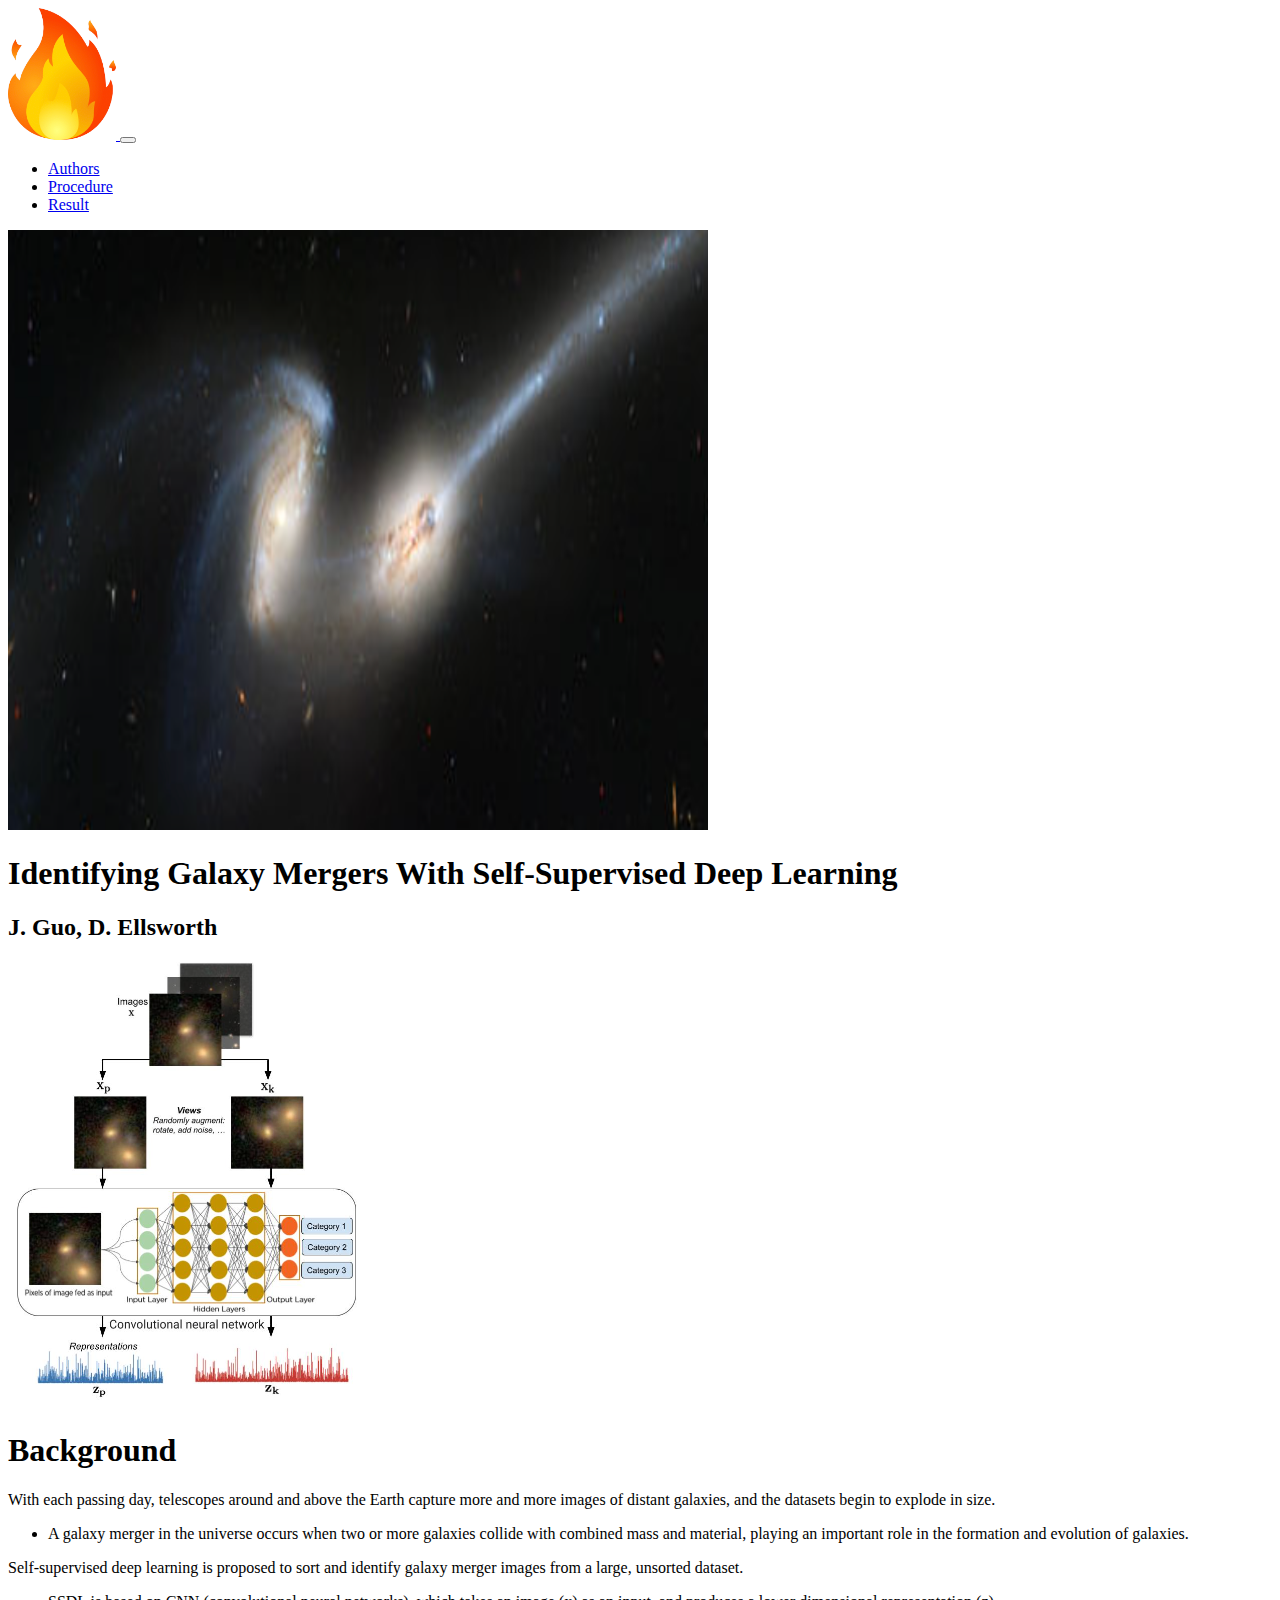
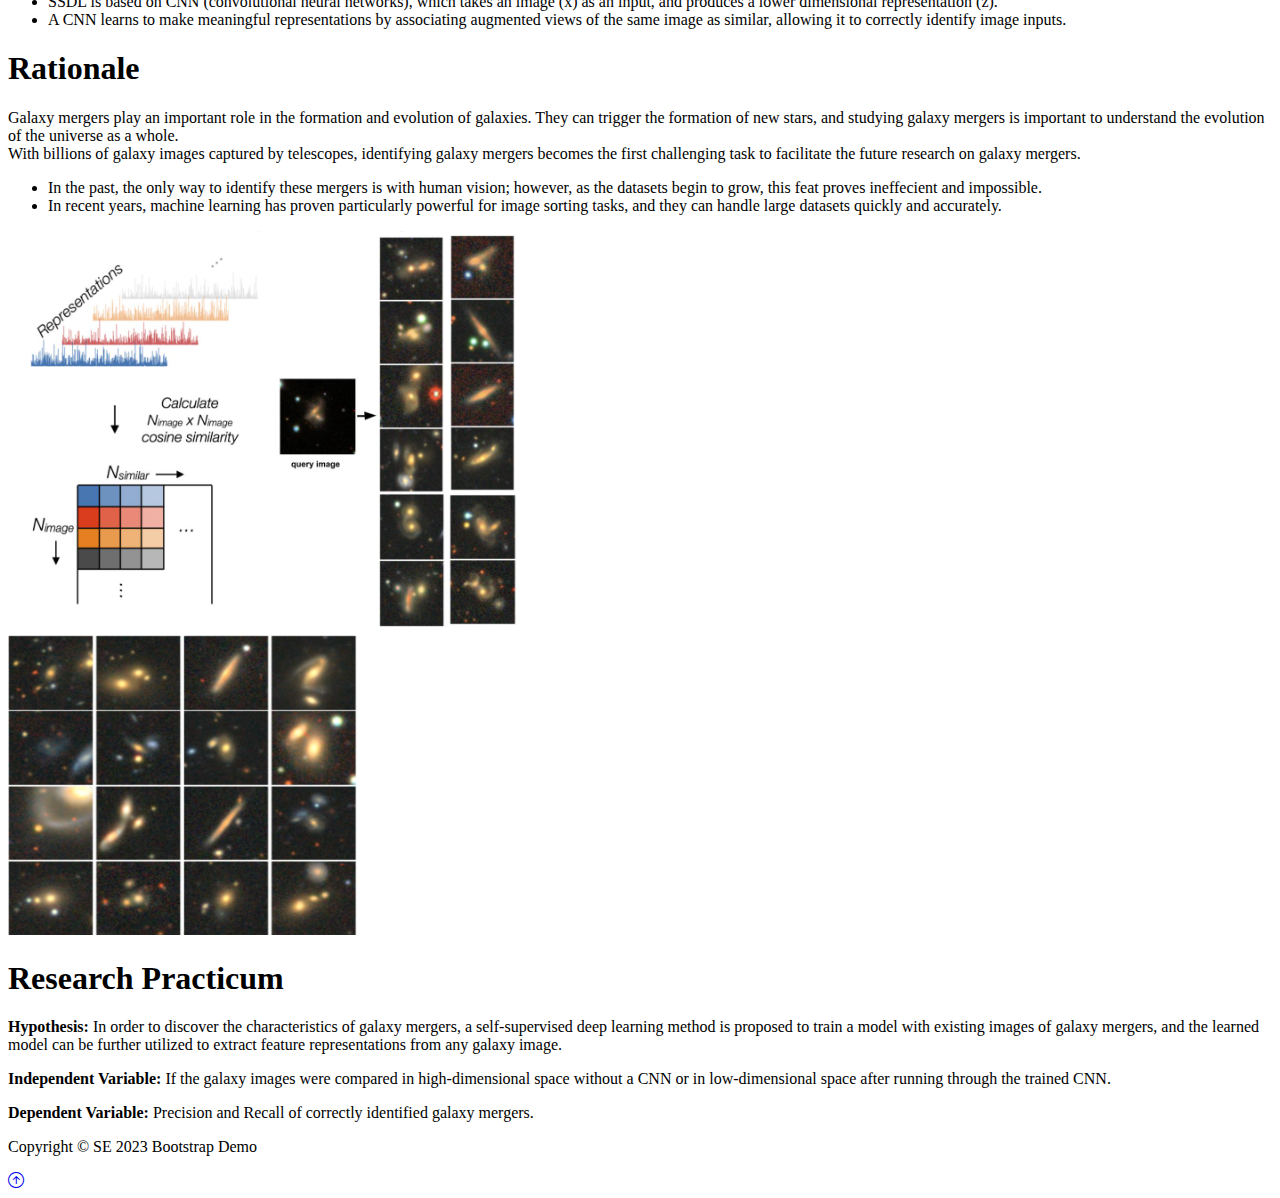
==== index.html @ 0a8215fc "Deleted research folder" ====
<!DOCTYPE html>
<html lang="en">
<head>
    <meta charset="UTF-8">
    <meta name="viewport" content="width=device-width, initial-scale=1.0">
    <title>Document</title>
    <link href="https://cdn.jsdelivr.net/npm/bootstrap@5.3.2/dist/css/bootstrap.min.css" rel="stylesheet" 
        integrity="sha384-T3c6CoIi6uLrA9TneNEoa7RxnatzjcDSCmG1MXxSR1GAsXEV/Dwwykc2MPK8M2HN" 
        crossorigin="anonymous">
    <link rel="stylesheet" href="https://cdn.jsdelivr.net/npm/bootstrap-icons@1.10.2/font/bootstrap-icons.css">
    <link rel="stylesheet" href="stylesSe.css">
    
    <script src="https://cdn.jsdelivr.net/npm/bootstrap@5.3.2/dist/js/bootstrap.bundle.min.js" 
        integrity="sha384-C6RzsynM9kWDrMNeT87bh95OGNyZPhcTNXj1NW7RuBCsyN/o0jlpcV8Qyq46cDfL" 
        crossorigin="anonymous">defer</script>
</head>

<body>
    <nav class="navbar navbar-expand-lg navbar-dark nb-background-color">
    <!-- lg = large breakpoint, navbar-light = make text dark, headerBG = custom bss BG color -->
        <div class="container">
            <a href="#" class="navbar-brand">
                <img src="images/firee.png" alt="Fire Logo" class="d-inline-block align-text-top w-25">
            </a>

            <!-- Hamburger Menu Button-->
            <button class="navbar-toggler" type="button" data-bs-toggle="collapse" data-bs-target="#navmenu">
                <span class="navbar-toggler-icon"></span>
            </button>

            <!-- Collapsible navbar menu with custom hover underline CSS animation-->
            <div class="collapse navbar-collapse" id="navmenu">
                <!-- Links to hamburger menu button-->
                <ul class="navbar-nav ms-auto">        <!-- ms-auto is margin spacing-->
                    <li class="nav-item">
                        <a href="authors.html" class="nav-link hover-underline-animation nbMenuTiem">Authors</a>
                    </li>
                    <li class="nav-item">
                        <a href="procedure.html" class="nav-link hover-underline-animation nbMenuTiem">Procedure</a>
                    </li>
                    <li class="nav-item">
                        <a href="result.html" class="nav-link hover-underline-animation nbMenuTiem">Result</a>
                    </li>
                </ul>
            </div>
        </div>
    </nav>

    <!-- Showcase -->
    <section class="showcase text-light p-2 text-center"> 
        <!--headerBG = custom css BG color, p-2 = padding 2-->
        <div class="container">
            <div class="row">
                <div class="col-sm-6 p-0 d-flex align-items-center">
                    <!--img-fluid = won't expand larger than container and will scale down-->
                    <img class="img-fluid" src="images/galaxygeneric.png" width="700px" height="600px" alt="Galaxy Merger">
                </div>
                <div class="col-sm-6 p-0 d-flex align-items-center">
                   <div class="container">
                        <h1 class="display-4"> Identifying Galaxy Mergers With Self-Supervised Deep Learning </h1>
                        <h2 class="display-8">J. Guo, D. Ellsworth</h2>
                   </div>
                </div>
            </div>
        </div>
    </section>

    <!-- Overview -->
    <section class="overview text-dark p-2 text-left">
        <div class="container">
            <div class="row">
                <div class="col-sm-4 p-3">
                    <!-- pt-3 = padding top-->
                    <img class="img-fluid" src="images/cnn.png" style="height: 90%" alt="Galaxy Mergers">
                </div>
                <div class="col-sm-8 p-3">
                    <h1 class="ovPadLeft indheader"> Background </h1> <!-- Custom padding left side -->
                    <p class="lead overview ovPadLeft"> 
                        With each passing day, telescopes around and above the Earth capture more and more images of 
                        distant galaxies, and the datasets begin to explode in size. 
                       
                        <ul> 
                            <li> A galaxy merger in the universe occurs when two or more galaxies 
                                collide with combined mass and material, playing an important
                                role in the formation and evolution of galaxies. </li>
                        </ul>
                    </p>
                    <p class="lead overview ovPadLeft"> 
                        Self-supervised deep learning is proposed to sort and identify galaxy merger images
                        from a large, unsorted dataset.

                        <ul> 
                            <li> SSDL is based on CNN (convolutional neural networks), which
                                takes an image (x) as an input, and produces a lower dimensional 
                                representation (z). </li>
                            <li> A CNN learns to make meaningful representations by associating 
                                augmented views of the same image as similar, allowing it to correctly 
                                identify image inputs. </li>
                        </ul>
                    </p>
                </div>
            </div>
            <div class="row">
                <div class="col-sm-8 p-3">
                    <h1 class="ovPadLeft indheader"> Rationale </h1> <!-- Custom padding left side -->
                    <p class="lead overview ovPadLeft"> 
                        Galaxy mergers play an important role in the formation
                        and evolution of galaxies. They can trigger the formation of new stars, and
                        studying galaxy mergers is important to understand the evolution of the universe as
                        a whole. <br>With billions of galaxy images captured by telescopes, identifying galaxy
                        mergers becomes the first challenging task to facilitate the future research on galaxy
                        mergers. <br> 
                        <ul> 
                            <li>In the past, the only way to identify these mergers is with human vision;
                            however, as the datasets begin to grow, this feat proves ineffecient and impossible.</li> 
                            <li> In recent years, machine learning has proven particularly powerful for image sorting tasks,
                            and they can handle large datasets quickly and accurately.</li>
                        </ul>
                    </p>
                </div>
                <div class="col-sm-4 p-3">
                    <!-- pt-3 = padding top-->
                    <img class="img-fluid" src="images/simsearch.png" alt="Galaxy Merger CNN Model">
                </div>
            </div>
            <div class="row">
                <div class="col-sm-4 p-3">
                    <!-- pt-3 = padding top-->
                    <img class="img-fluid" src="images/data.png" width="350px" height="300px" alt="Data of Mergers">
                </div>
                <div class="col-sm-8 p-3">
                    <h1 class="ovPadLeft indheader"> Research Practicum </h1> <!-- Custom padding left side -->
                    <p class="lead overview ovPadLeft"> 
                        <strong> Hypothesis: </strong> In order to discover the characteristics of galaxy 
                        mergers, a self-supervised deep learning method is proposed to train a model with
                        existing images of galaxy mergers, and the learned model can be further utilized to extract 
                        feature representations from any galaxy image.                                           
                    </p>
                    <p class="lead overview ovPadLeft">
                        <strong>Independent Variable: </strong>  If the galaxy images were compared in high-dimensional
                        space without a CNN or in low-dimensional space after running through the trained CNN.
                    </p>
                    <p class="lead overview ovPadLeft">
                        <strong>Dependent Variable: </strong> Precision and Recall of correctly identified galaxy mergers.
                    </p>
                </div>
            </div>
        </div>
    </section>

    <!-- Footer (requires Bootstrap icons)-->
    <footer class="p-5 footer text-light text-center position-relative">
        <div class="container">
            <p class="lead">Copyright &copy; SE 2023 Bootstrap Demo</p>
            <a href="#" class="position-absolute bottom-0 end-0 p-5">
                <i class="bi bi-arrow-up-circle h2 icon-white"></i>
            </a>
        </div>
    </footer>
<!-- Code injected by live-server -->
</body>
</html>
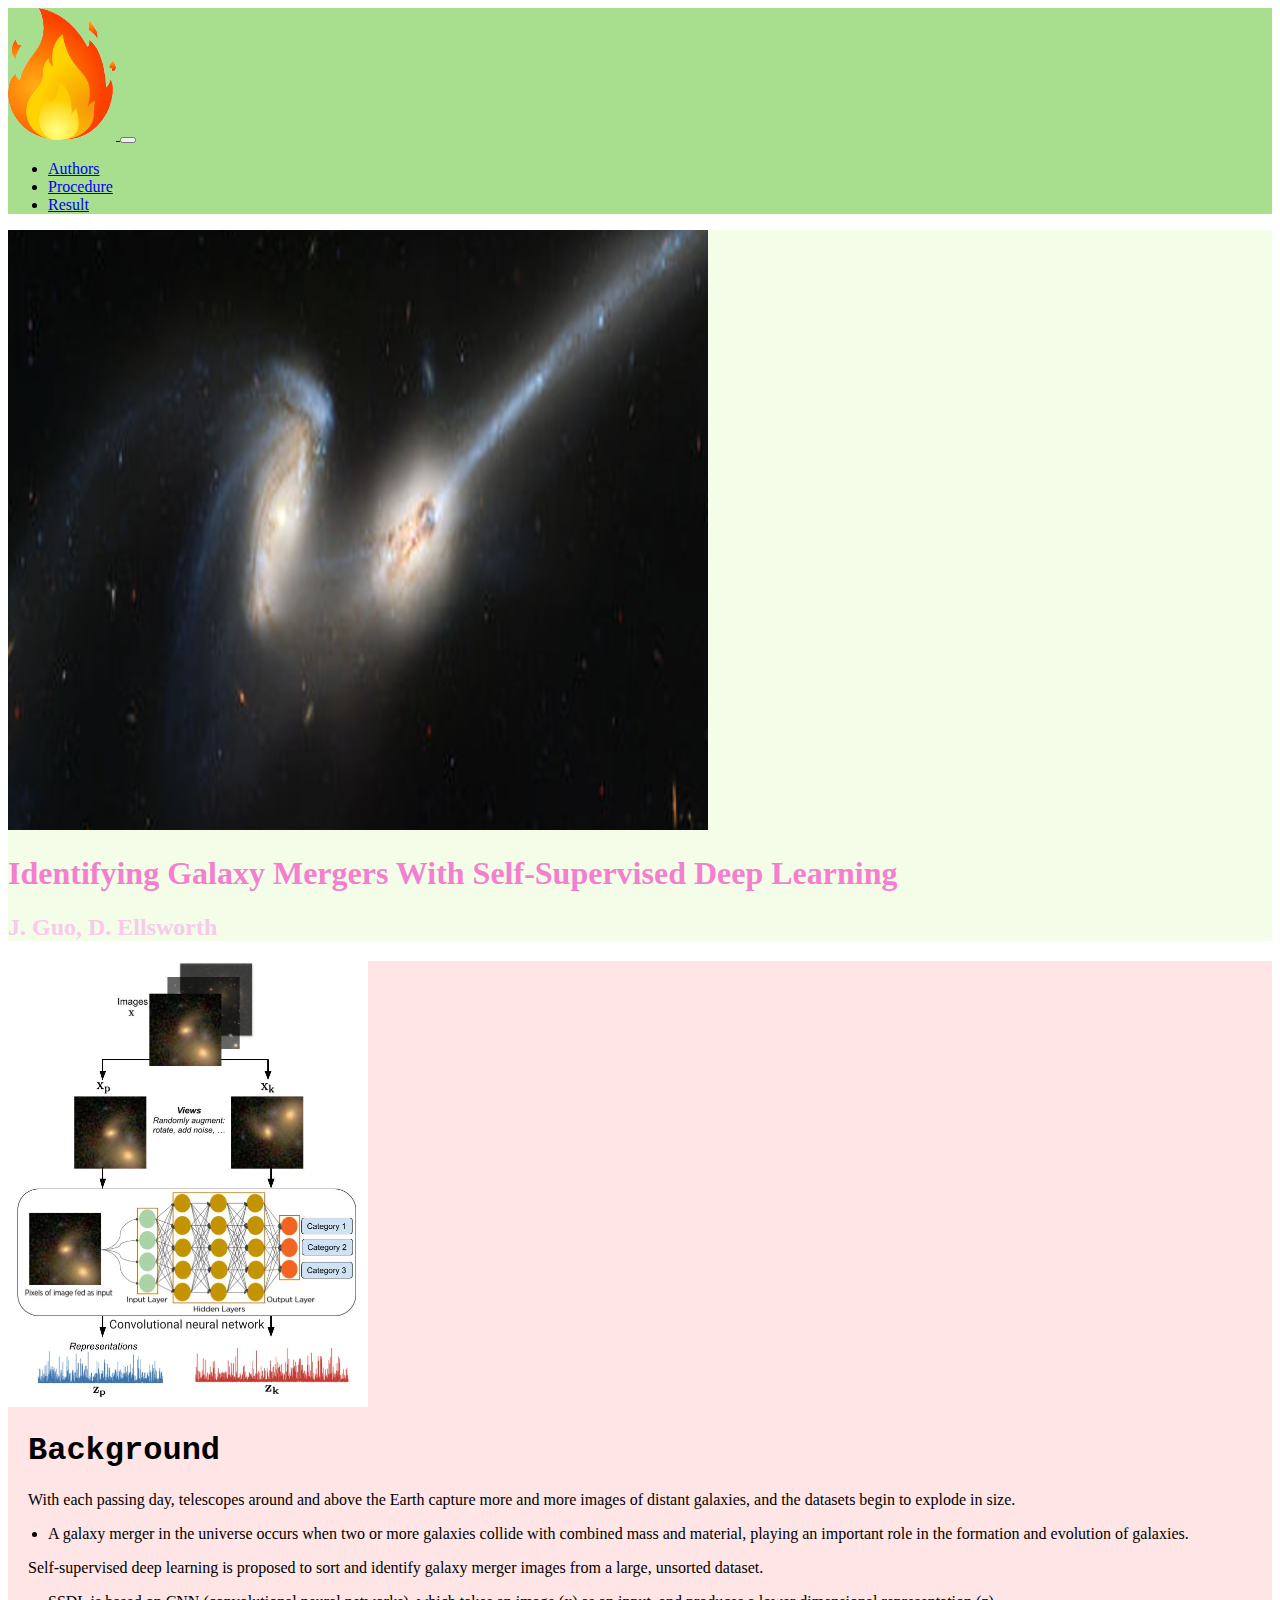
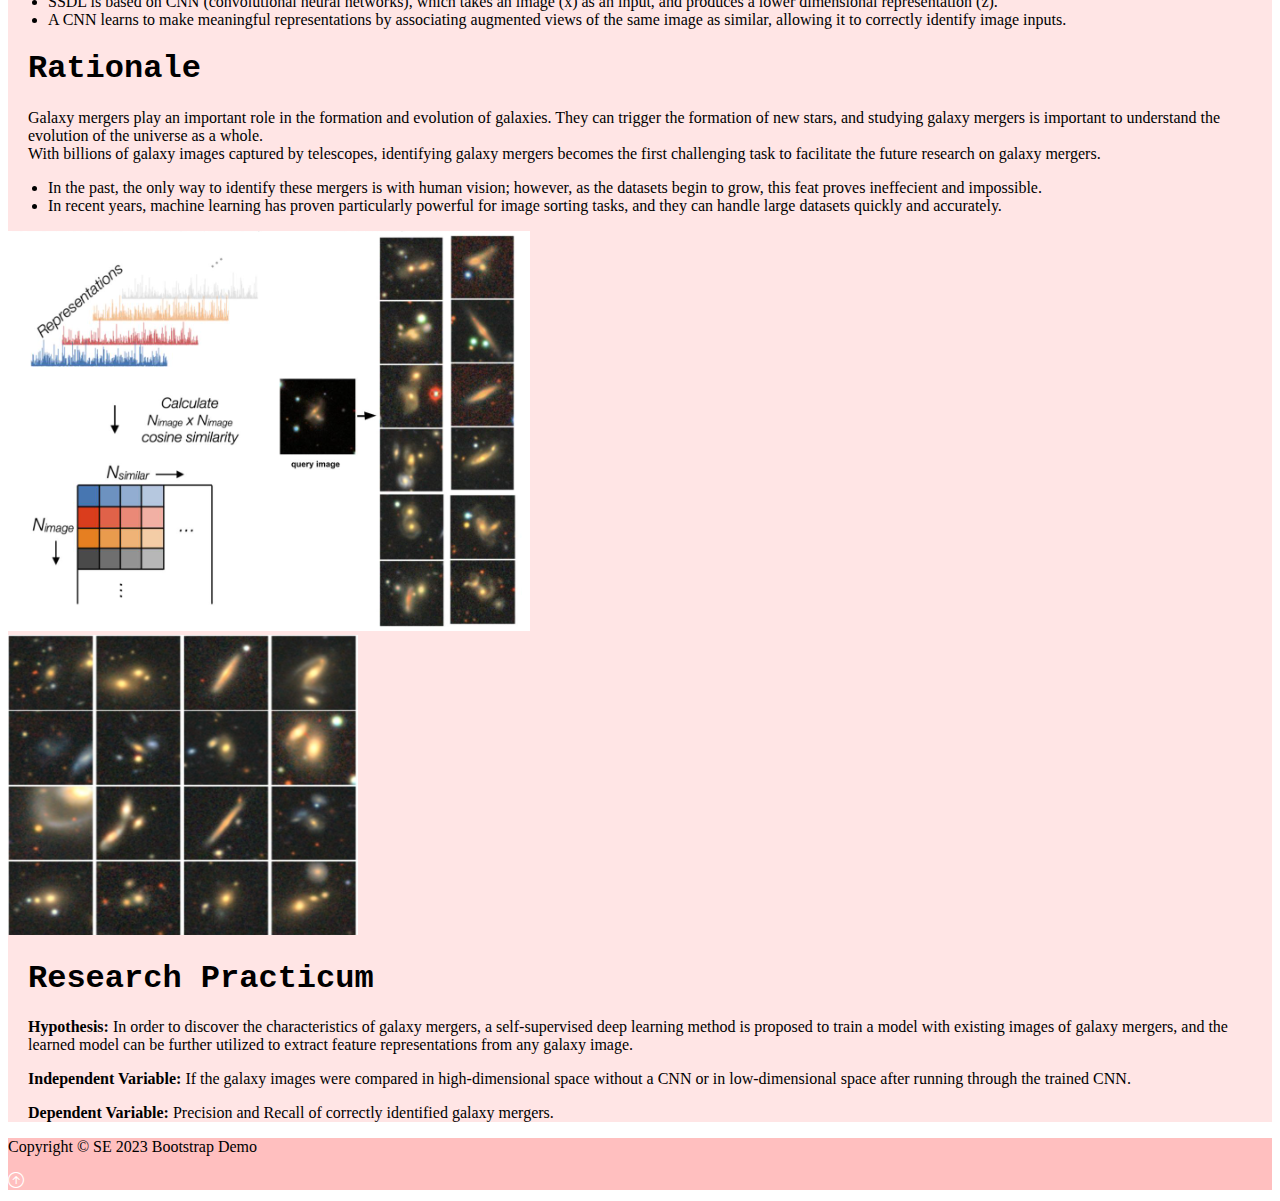
==== commit de8d8cc1: "Commit" ====
--- a/index.html
+++ b/index.html
@@ -9,7 +9,7 @@
         integrity="sha384-T3c6CoIi6uLrA9TneNEoa7RxnatzjcDSCmG1MXxSR1GAsXEV/Dwwykc2MPK8M2HN" 
         crossorigin="anonymous">
     <link rel="stylesheet" href="https://cdn.jsdelivr.net/npm/bootstrap-icons@1.10.2/font/bootstrap-icons.css">
-    <link rel="stylesheet" href="stylesSe.css">
+    <link rel="stylesheet" type="text/css" href="stylesSE.css">
     
     <script src="https://cdn.jsdelivr.net/npm/bootstrap@5.3.2/dist/js/bootstrap.bundle.min.js" 
         integrity="sha384-C6RzsynM9kWDrMNeT87bh95OGNyZPhcTNXj1NW7RuBCsyN/o0jlpcV8Qyq46cDfL" 
--- a/stylesSE.css
+++ b/stylesSE.css
@@ -0,0 +1,112 @@
+/* ----------------- Class -----------------*/
+.about {
+    width: 400px;
+    margin: auto;
+}
+
+.about-team{
+    color: #f57fce
+}
+
+.authors {
+    background-color: rgb(243, 253, 232);
+}
+
+.nb-background-color {   /* navbar background color*/
+    background-color: rgb(168, 223, 142);
+}
+
+
+.nbMenuItem {   /* navbar text properties*/
+    font-size: 25px;
+    margin-left: 10px;
+    margin-right: 10px;
+}
+
+.footer {
+    background-color: rgb(255, 191, 191); /*footer background color*/
+}
+
+.howTo {
+    font-size: 20px;
+}
+
+.icon-white {
+    color: #FFFFFF;
+}
+
+.overview {
+    background-color: rgb(255, 229, 229);
+}
+
+.ovPadLeft {
+    padding-left: 20px;
+}
+
+.ovPadRight {
+    padding-right: 20px;
+}
+
+.procedure {
+    background-color: rgb(243, 253, 232);
+    padding: 1px;
+}
+
+.showcase {
+    background-color: rgb(243, 253, 232);
+}
+
+.display-4 {
+    color: #f57fce
+}
+
+.display-8 {
+    color: #f9cae9
+}
+
+.procedure-text {
+    color: #f57fce
+}
+
+.procedure-subtext {
+    color: #f9cae9
+}
+
+.card-body {
+    background-color: rgb(255, 229, 229);
+}
+
+.indheader {
+    font-family: "Lucinda Console", monospace;
+}
+
+.tabheader {
+    font-family: "Lucinda Console", monospace;
+}
+/* ----------------- ID -----------------*/
+
+
+/* ----------------- Underline Animation CSS -----------------*/
+.hover-underline-animation {
+    display: inline-block;
+    position: relative;
+    /*color: #0087ca;*/
+  }
+  
+.hover-underline-animation:after {
+    content: '';
+    position: absolute;
+    width: 100%;
+    transform: scaleX(0);
+    height: 2px;
+    bottom: 0;
+    left: 0;
+    background-color: #eae6e6;
+    /*transform-origin: bottom right;*/
+    transition: transform 0.35s ease-out;
+}
+  
+.hover-underline-animation:hover:after {
+    transform: scaleX(1);
+    /*transform-origin: bottom left;*/
+}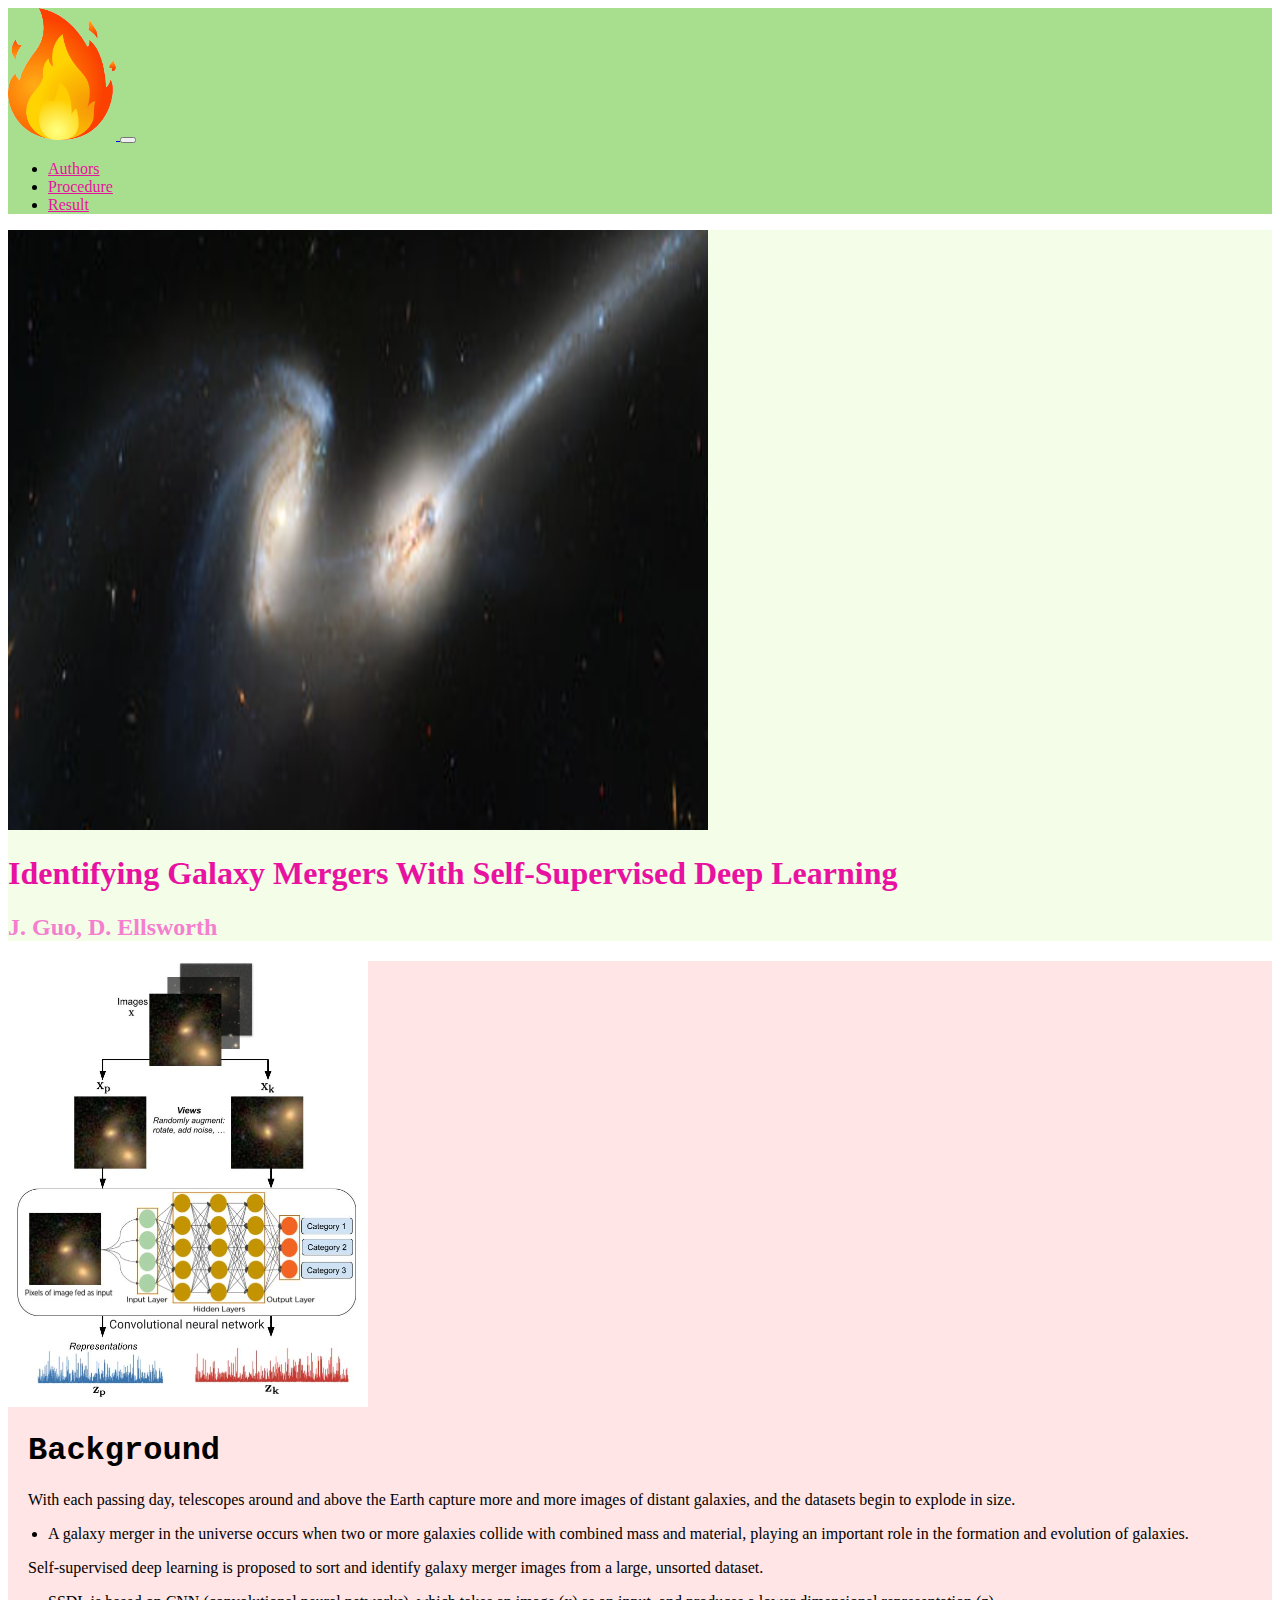
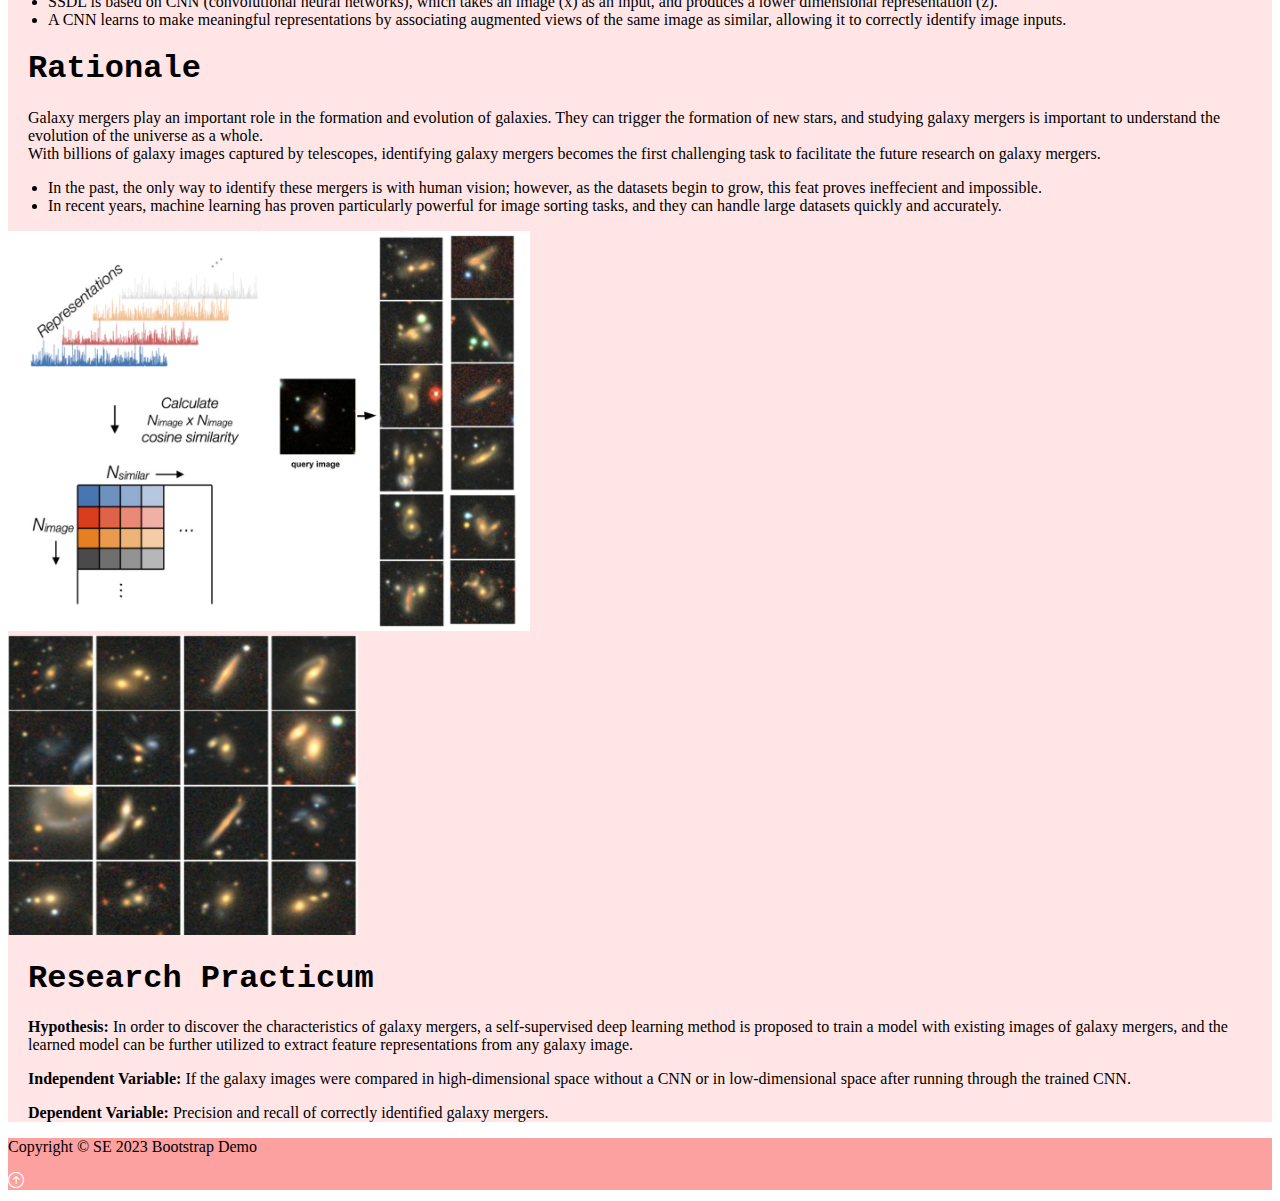
==== commit ac8c6124: "Changed Colors and Fonts" ====
--- a/index.html
+++ b/index.html
@@ -40,7 +40,7 @@
                         <a href="procedure.html" class="nav-link hover-underline-animation nbMenuTiem">Procedure</a>
                     </li>
                     <li class="nav-item">
-                        <a href="result.html" class="nav-link hover-underline-animation nbMenuTiem">Result</a>
+                        <a href="results.html" class="nav-link hover-underline-animation nbMenuTiem">Result</a>
                     </li>
                 </ul>
             </div>
@@ -142,7 +142,7 @@
                         space without a CNN or in low-dimensional space after running through the trained CNN.
                     </p>
                     <p class="lead overview ovPadLeft">
-                        <strong>Dependent Variable: </strong> Precision and Recall of correctly identified galaxy mergers.
+                        <strong>Dependent Variable: </strong> Precision and recall of correctly identified galaxy mergers.
                     </p>
                 </div>
             </div>
--- a/stylesSE.css
+++ b/stylesSE.css
@@ -5,7 +5,7 @@
 }
 
 .about-team{
-    color: #f57fce
+    color: #e811a0
 }
 
 .authors {
@@ -24,7 +24,7 @@
 }
 
 .footer {
-    background-color: rgb(255, 191, 191); /*footer background color*/
+    background-color: rgb(252, 160, 160); /*footer background color*/
 }
 
 .howTo {
@@ -57,19 +57,19 @@
 }
 
 .display-4 {
+    color: #e811a0
+}
+
+.display-8 {
     color: #f57fce
 }
 
-.display-8 {
-    color: #f9cae9
-}
-
 .procedure-text {
-    color: #f57fce
+    color: #e811a0
 }
 
 .procedure-subtext {
-    color: #f9cae9
+    color: #f57fce;
 }
 
 .card-body {
@@ -82,6 +82,14 @@
 
 .tabheader {
     font-family: "Lucinda Console", monospace;
+}
+
+.tabsubheader {
+    font-family: "Lucinda Console", monospace;
+}
+
+.nav-link {
+    color: #e811a0;
 }
 /* ----------------- ID -----------------*/
 
